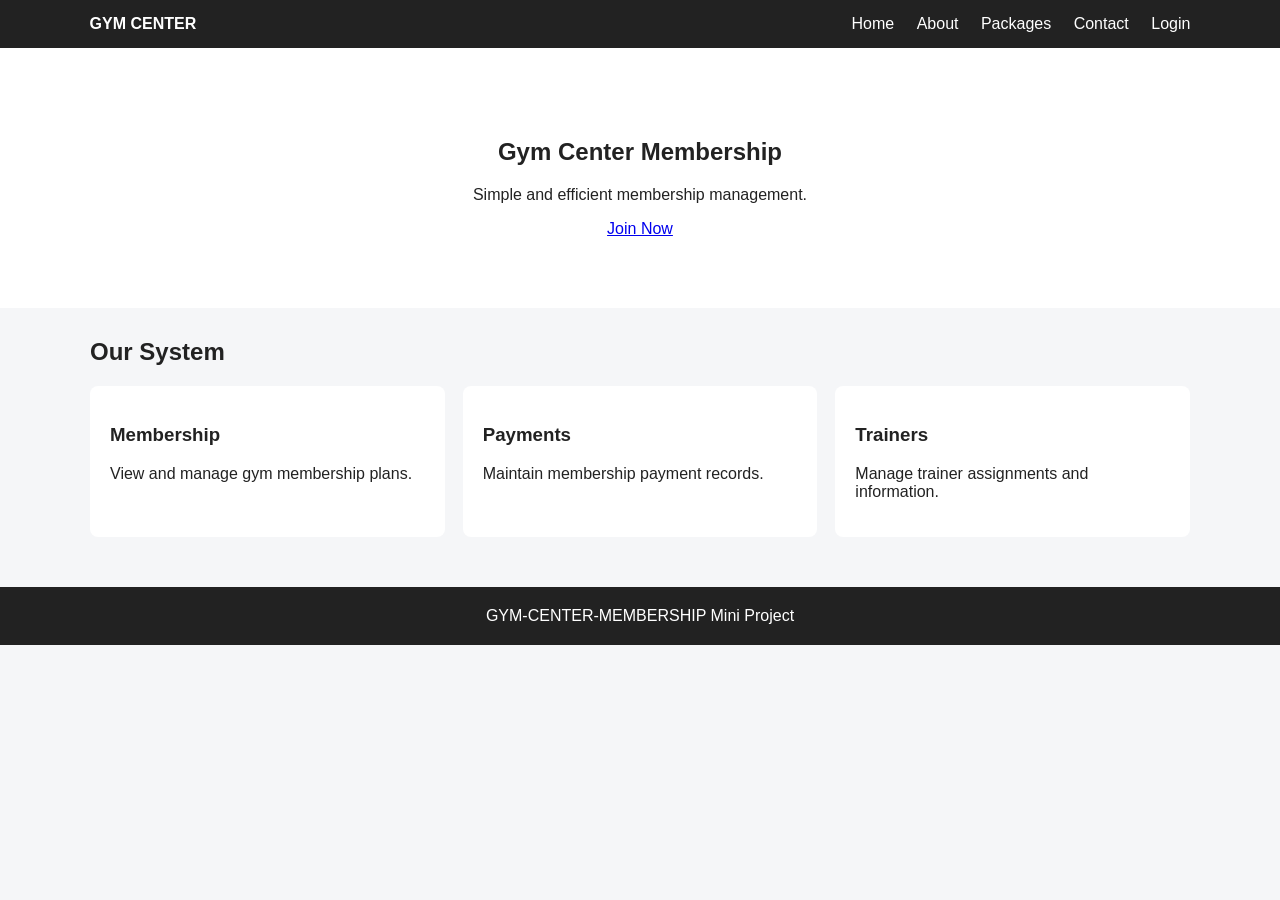
==== index.html @ 25f975b7 "database integrated" ====
<!DOCTYPE html>
<html>
<head>
    <meta charset="UTF-8">
    <title>Gym Center Membership</title>
    <link rel="stylesheet" href="css/style.css">
</head>
<body>
<nav>
    <div class="logo">GYM CENTER</div>
    <div>
        <a href="index.html">Home</a>
        <a href="about.html">About</a>
        <a href="packages.php">Packages</a>
        <a href="contact.html">Contact</a>
        <a href="login.html">Login</a>
    </div>
</nav>

<section class="hero">
    <h1>Gym Center Membership</h1>
    <p>Simple and efficient membership management.</p>
    <a href="register.html">Join Now</a>
</section>

<div class="container">
    <h2>Our System</h2>
    <div class="card-grid">
        <div class="card"><h3>Membership</h3><p>View and manage gym membership plans.</p></div>
        <div class="card"><h3>Payments</h3><p>Maintain membership payment records.</p></div>
        <div class="card"><h3>Trainers</h3><p>Manage trainer assignments and information.</p></div>
    </div>
</div>

<footer>GYM-CENTER-MEMBERSHIP Mini Project</footer>
</body>
</html>
---- css/style.css ----
* { box-sizing: border-box; }

body {
    margin: 0;
    font-family: Arial, sans-serif;
    background: #f5f6f8;
    color: #222;
}

nav {
    background: #222;
    padding: 15px 7%;
    display: flex;
    justify-content: space-between;
    align-items: center;
}

nav a { color: white; text-decoration: none; margin-left: 18px; }
.logo { color: white; font-weight: bold; }

.container {
    width: 86%;
    max-width: 1100px;
    margin: 30px auto;
}

.hero {
    padding: 70px 20px;
    text-align: center;
    background: white;
}

.card-grid {
    display: grid;
    grid-template-columns: repeat(auto-fit, minmax(220px, 1fr));
    gap: 18px;
}

.card, form, table {
    background: white;
    padding: 20px;
    border-radius: 8px;
}

form { max-width: 600px; margin: 20px auto; }

input, select, textarea, button {
    width: 100%;
    padding: 10px;
    margin: 7px 0 14px;
}

button {
    background: #222;
    color: white;
    border: 0;
    cursor: pointer;
    border-radius: 4px;
}

table { width: 100%; border-collapse: collapse; }
th, td { padding: 10px; border-bottom: 1px solid #ddd; text-align: left; }

footer {
    margin-top: 50px;
    padding: 20px;
    text-align: center;
    background: #222;
    color: white;
}

.small { color: #666; }
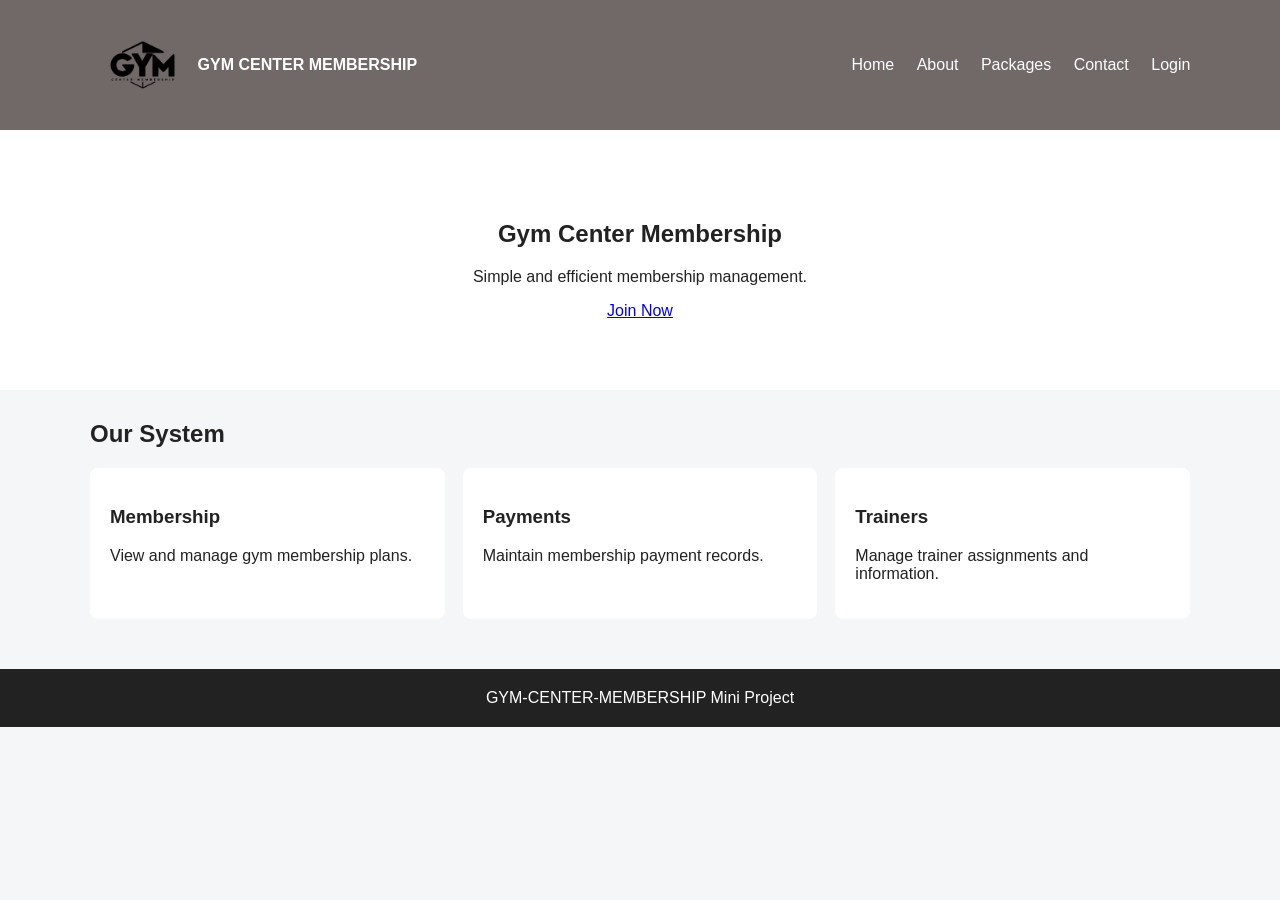
==== commit 0fd32fe6: "Logo Added" ====
--- a/index.html
+++ b/index.html
@@ -7,7 +7,10 @@
 </head>
 <body>
 <nav>
-    <div class="logo">GYM CENTER</div>
+    <div class="logo">
+    <img src="Assets/document/logo.png" alt="Gym Logo">
+    <span style="font-weight: bolder">GYM CENTER MEMBERSHIP</span>
+    </div>
     <div>
         <a href="index.html">Home</a>
         <a href="about.html">About</a>
--- a/css/style.css
+++ b/css/style.css
@@ -8,7 +8,7 @@
 }
 
 nav {
-    background: #222;
+    background: #716868;
     padding: 15px 7%;
     display: flex;
     justify-content: space-between;
@@ -70,3 +70,15 @@
 }
 
 .small { color: #666; }
+
+.logo {
+    display: flex;
+    align-items: center;
+    gap: 8px;
+}
+
+.logo img {
+    width: 100px;
+    height: 100px;
+    object-fit: contain;
+}
